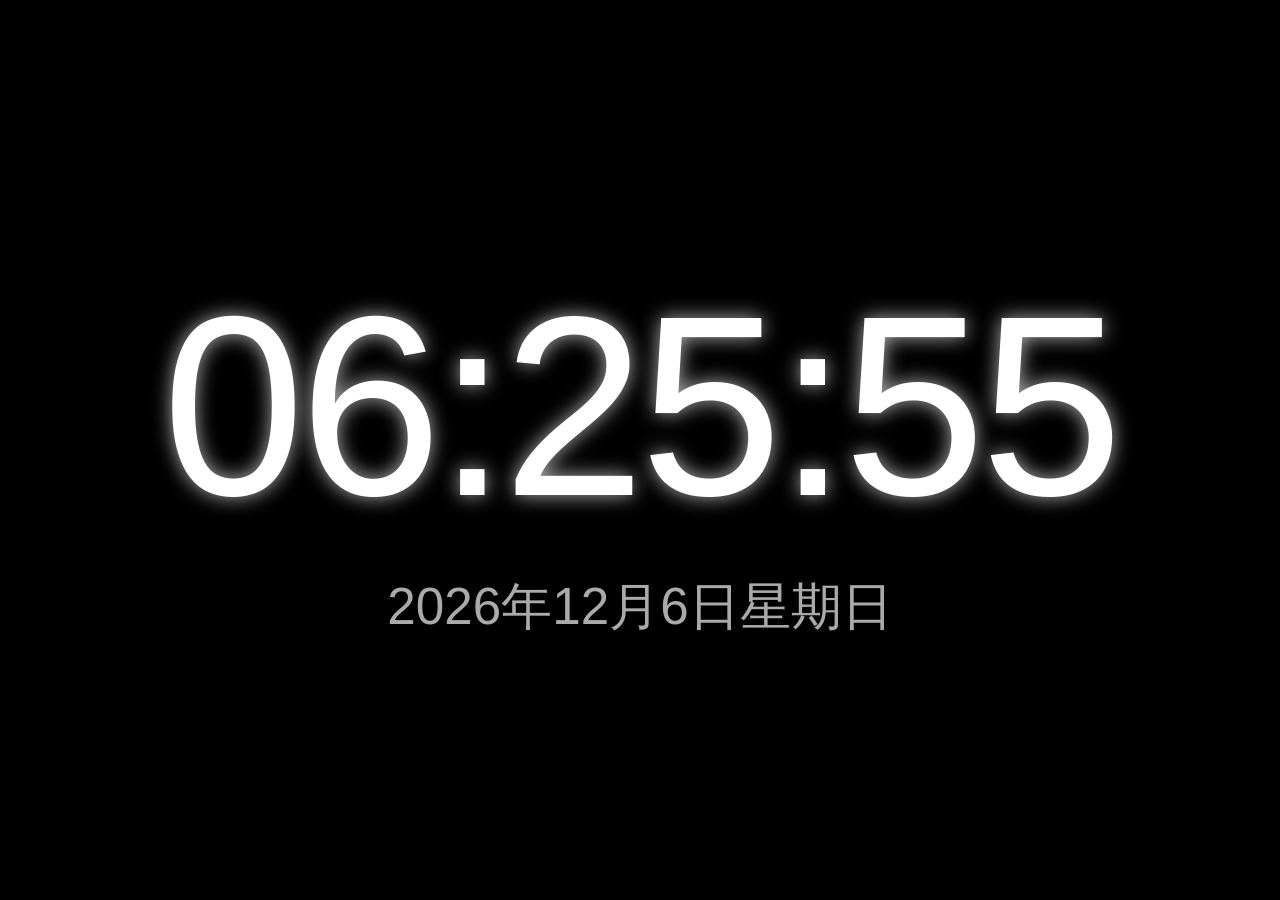
==== web/index.html @ d3b37438 "添加项目文件。" ====
﻿<!DOCTYPE html>
<html>
<head>
    <meta charset="utf-8">
    <title>简约时钟屏保</title>
    <link rel="stylesheet" href="style.css">
</head>
<body>
    <div class="container">
        <div id="digital-clock" class="clock"></div>
        <div id="analog-clock" class="analog-container">
            <div class="clock-face">
                <div class="hand hour-hand"></div>
                <div class="hand minute-hand"></div>
                <div class="hand second-hand"></div>
            </div>
        </div>
        <div class="date" id="date-display"></div>
    </div>

    <script src="config.json"></script>
    <script src="clock.js"></script>
</body>
</html>
---- web/style.css ----
﻿* {
    margin: 0;
    padding: 0;
    box-sizing: border-box;
}

body {
    background-color: #000;
    color: #fff;
    font-family: 'Segoe UI', Arial, sans-serif;
    height: 100vh;
    overflow: hidden;
    display: flex;
    justify-content: center;
    align-items: center;
}

.container {
    text-align: center;
    width: 100%;
}

/* 数字时钟样式 */
.clock {
    font-size: 20vw;
    font-weight: 200;
    letter-spacing: -0.02em;
    color: #fff;
    text-shadow: 0 0 20px rgba(255, 255, 255, 0.7);
    margin-bottom: 20px;
}

/* 模拟时钟样式 */
.analog-container {
    display: none;
    width: 70vmin;
    height: 70vmin;
    margin: 0 auto;
}

.clock-face {
    width: 100%;
    height: 100%;
    border: 3px solid #fff;
    border-radius: 50%;
    position: relative;
    box-shadow: 0 0 30px rgba(255, 255, 255, 0.3);
}

.hand {
    position: absolute;
    background-color: #fff;
    transform-origin: bottom center;
    left: 50%;
    bottom: 50%;
    transform: translateX(-50%);
    border-radius: 2px;
}

.hour-hand {
    width: 4px;
    height: 30%;
}

.minute-hand {
    width: 2px;
    height: 40%;
}

.second-hand {
    width: 1px;
    height: 45%;
    background-color: #ff4444;
}

/* 日期显示 */
.date {
    font-size: 4vw;
    color: #aaa;
    margin-top: 20px;
    font-weight: 300;
}
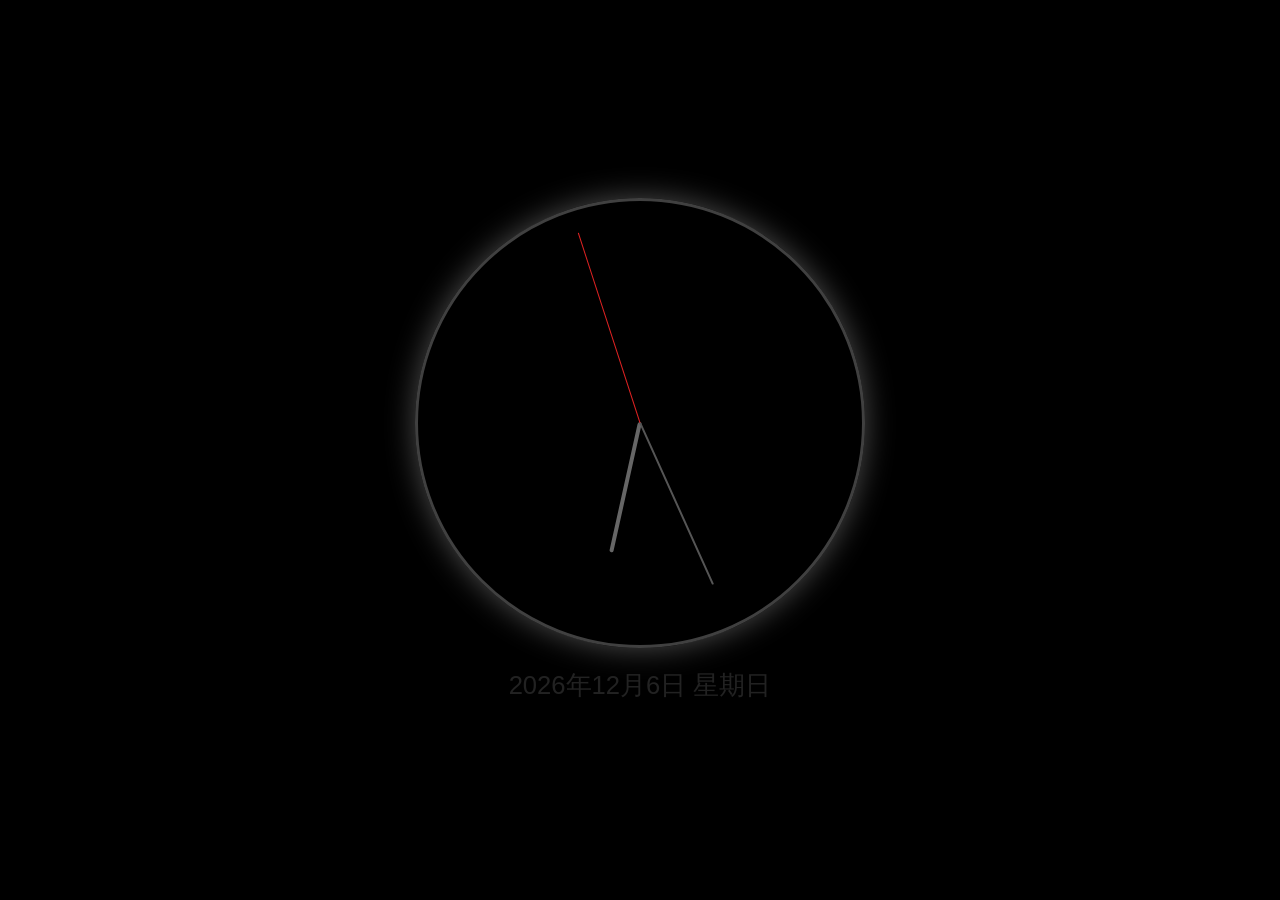
==== commit 131135c8: "优化时钟页面" ====
--- a/web/index.html
+++ b/web/index.html
@@ -4,6 +4,10 @@
     <meta charset="utf-8">
     <title>简约时钟屏保</title>
     <link rel="stylesheet" href="style.css">
+    <!-- 先加载配置 -->
+    <script src="config.js"></script>
+    <!-- 后加载时钟逻辑 -->
+    <script src="clock.js"></script>
 </head>
 <body>
     <div class="container">
@@ -17,8 +21,5 @@
         </div>
         <div class="date" id="date-display"></div>
     </div>
-
-    <script src="config.json"></script>
-    <script src="clock.js"></script>
 </body>
 </html>
--- a/web/style.css
+++ b/web/style.css
@@ -80,3 +80,24 @@
     margin-top: 20px;
     font-weight: 300;
 }
+
+/* 12小时制时，数字时钟容器使用flex布局使AM/PM与时间底边对齐 */
+#digital-clock.format-12h {
+    display: flex;
+    align-items: flex-end;      /* 底部对齐 */
+    justify-content: center;
+}
+
+/* AM/PM 小字样式 */
+.ampm {
+    font-size: 0.3em;           /* 相对于父元素字体大小 */
+    margin-right: 0.2em;
+    line-height: 1;              /* 避免行高影响对齐 */
+    color: inherit;              /* 继承主颜色 */
+    opacity: 0.9;                /* 稍淡，可选 */
+}
+
+/* 时间数字保持原样，但消除多余行高 */
+.time {
+    line-height: 1;
+}
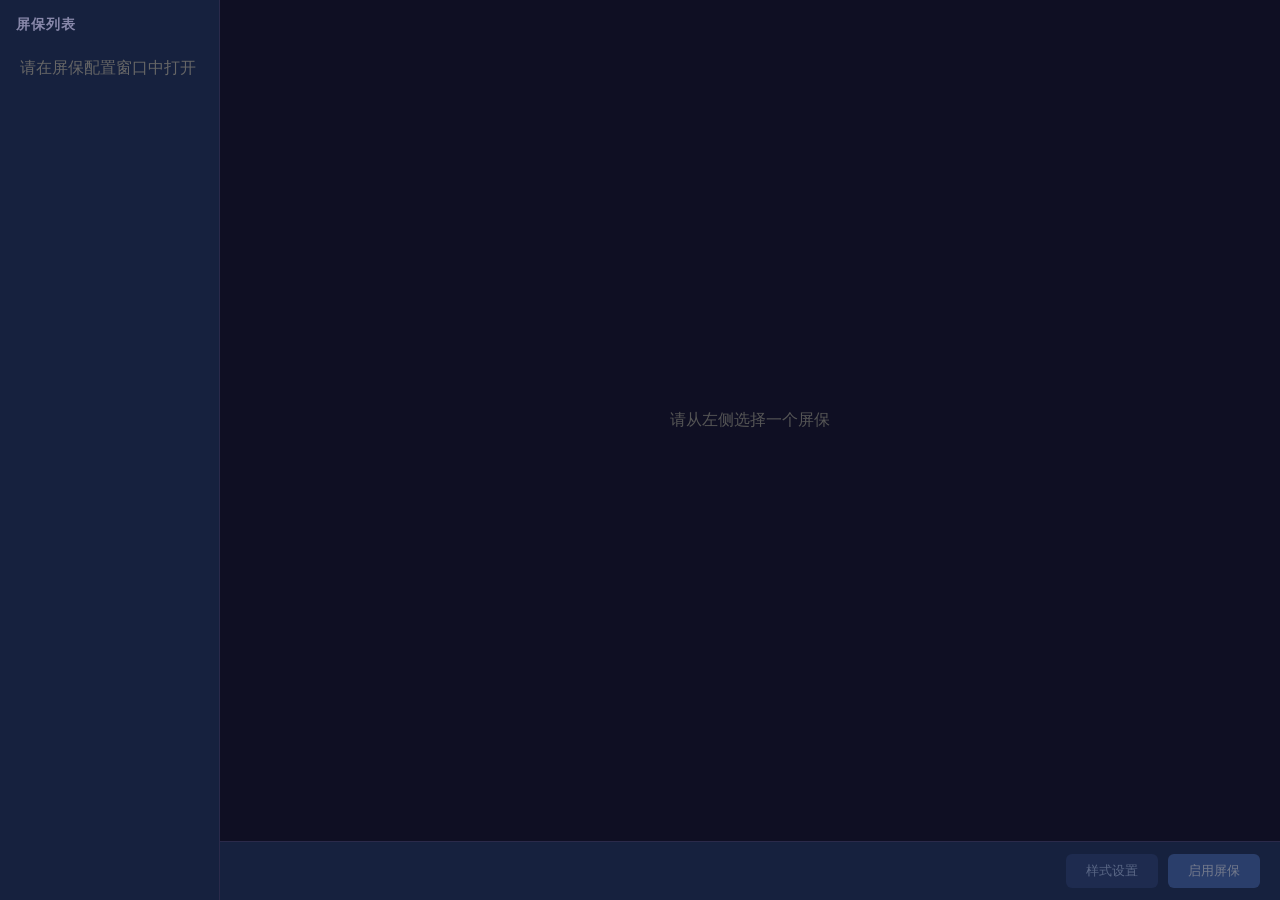
==== commit fd5dd0f3: "新增屏保选择页，支持自定义多种Web屏保样式" ====
--- a/web/index.html
+++ b/web/index.html
@@ -1,25 +1,33 @@
-﻿<!DOCTYPE html>
-<html>
+<!DOCTYPE html>
+<html lang="zh-CN">
 <head>
     <meta charset="utf-8">
-    <title>简约时钟屏保</title>
-    <link rel="stylesheet" href="style.css">
-    <!-- 先加载配置 -->
-    <script src="config.js"></script>
-    <!-- 后加载时钟逻辑 -->
-    <script src="clock.js"></script>
+    <meta name="viewport" content="width=device-width, initial-scale=1">
+    <title>屏保配置</title>
+    <link rel="stylesheet" href="main-config.css">
 </head>
 <body>
-    <div class="container">
-        <div id="digital-clock" class="clock"></div>
-        <div id="analog-clock" class="analog-container">
-            <div class="clock-face">
-                <div class="hand hour-hand"></div>
-                <div class="hand minute-hand"></div>
-                <div class="hand second-hand"></div>
+    <div class="layout">
+        <aside class="sidebar">
+            <h2>屏保列表</h2>
+            <div id="screensaver-list" class="screensaver-list"></div>
+        </aside>
+        <main class="main-area">
+            <div class="preview-container">
+                <div class="preview-placeholder" id="preview-placeholder">
+                    <p>请从左侧选择一个屏保</p>
+                </div>
+                <iframe id="preview-frame" frameborder="0"></iframe>
             </div>
-        </div>
-        <div class="date" id="date-display"></div>
+            <div class="action-bar">
+                <div class="action-info" id="action-info"></div>
+                <div class="action-buttons">
+                    <button id="btn-configure" disabled>样式设置</button>
+                    <button id="btn-apply" disabled>启用屏保</button>
+                </div>
+            </div>
+        </main>
     </div>
+    <script src="main-config.js"></script>
 </body>
-</html>+</html>
--- a/web/main-config.css
+++ b/web/main-config.css
@@ -0,0 +1,175 @@
+* {
+    margin: 0;
+    padding: 0;
+    box-sizing: border-box;
+}
+
+html, body {
+    height: 100%;
+    font-family: -apple-system, "Microsoft YaHei", sans-serif;
+    background: #1a1a2e;
+    color: #e0e0e0;
+}
+
+.layout {
+    display: flex;
+    height: 100vh;
+}
+
+/* ── Sidebar ── */
+.sidebar {
+    width: 220px;
+    min-width: 220px;
+    background: #16213e;
+    border-right: 1px solid #2a2a4a;
+    display: flex;
+    flex-direction: column;
+    padding: 16px 0;
+}
+
+.sidebar h2 {
+    font-size: 14px;
+    font-weight: 600;
+    padding: 0 16px 12px;
+    color: #8888aa;
+    text-transform: uppercase;
+    letter-spacing: 1px;
+}
+
+.screensaver-list {
+    flex: 1;
+    overflow-y: auto;
+    display: flex;
+    flex-direction: column;
+    gap: 4px;
+    padding: 0 8px;
+}
+
+.screensaver-card {
+    padding: 12px 12px;
+    border-radius: 8px;
+    cursor: pointer;
+    transition: background 0.15s;
+    user-select: none;
+}
+
+.screensaver-card:hover {
+    background: #1f2b4d;
+}
+
+.screensaver-card.active {
+    background: #2a3a6a;
+    outline: 1px solid #4a6ab0;
+}
+
+.screensaver-card .name {
+    font-size: 15px;
+    font-weight: 500;
+}
+
+.screensaver-card .folder {
+    font-size: 11px;
+    color: #666;
+    margin-top: 2px;
+    font-family: Consolas, monospace;
+}
+
+/* ── Main area ── */
+.main-area {
+    flex: 1;
+    display: flex;
+    flex-direction: column;
+    background: #0f0f23;
+}
+
+.preview-container {
+    flex: 1;
+    position: relative;
+    display: flex;
+    align-items: center;
+    justify-content: center;
+    padding: 16px;
+    min-height: 0;
+}
+
+.preview-container iframe {
+    width: 100%;
+    height: 100%;
+    border-radius: 8px;
+    display: none;
+    background: #000;
+}
+
+.preview-container iframe.active {
+    display: block;
+}
+
+.preview-placeholder {
+    position: absolute;
+    color: #555;
+    font-size: 16px;
+}
+
+.preview-placeholder.hidden {
+    display: none;
+}
+
+/* ── Action bar ── */
+.action-bar {
+    display: flex;
+    align-items: center;
+    gap: 12px;
+    padding: 12px 20px;
+    background: #16213e;
+    border-top: 1px solid #2a2a4a;
+}
+
+.action-info {
+    flex: 1;
+    font-size: 12px;
+    color: #667;
+    line-height: 1.4;
+}
+
+.action-info.hint {
+    color: #c8a050;
+}
+
+.action-buttons {
+    display: flex;
+    gap: 10px;
+    flex-shrink: 0;
+}
+
+.action-bar button {
+    padding: 8px 20px;
+    border: none;
+    border-radius: 6px;
+    font-size: 13px;
+    cursor: pointer;
+    transition: opacity 0.15s;
+    white-space: nowrap;
+}
+
+.action-bar button:disabled {
+    opacity: 0.4;
+    cursor: not-allowed;
+}
+
+#btn-configure {
+    background: #2a3a6a;
+    color: #c0d0f0;
+}
+
+#btn-configure:hover:not(:disabled) {
+    background: #3a4a7a;
+}
+
+#btn-apply {
+    background: #4a6ab0;
+    color: #fff;
+}
+
+#btn-apply:hover:not(:disabled) {
+    background: #5a7ac0;
+}
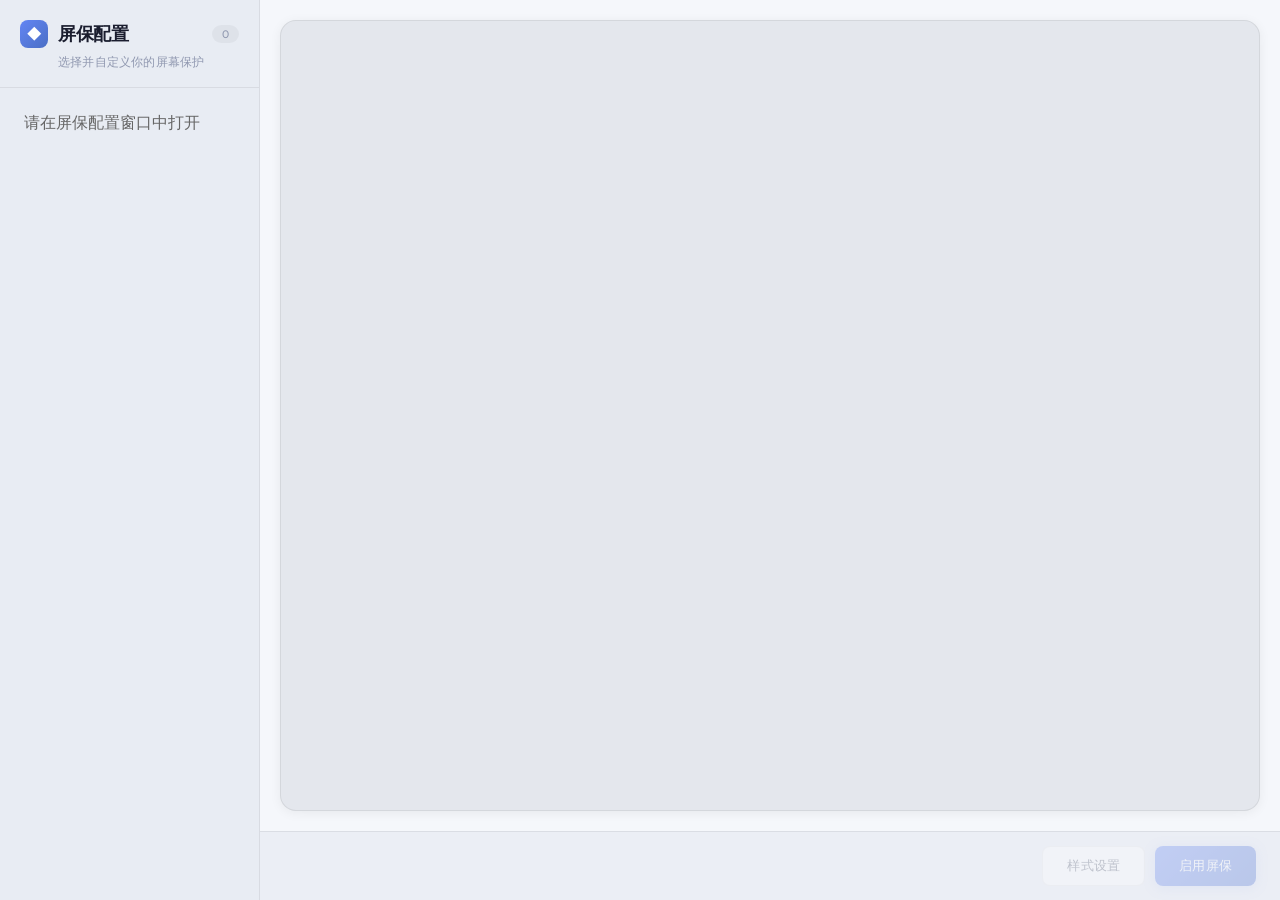
==== commit 43729bf8: "优化视觉显示" ====
--- a/web/index.html
+++ b/web/index.html
@@ -9,15 +9,25 @@
 <body>
     <div class="layout">
         <aside class="sidebar">
-            <h2>屏保列表</h2>
+            <div class="sidebar-header">
+                <h1>
+                    <span class="logo-icon">&#9670;</span>
+                    屏保配置
+                    <span class="count-badge" id="count-badge">0</span>
+                </h1>
+                <div class="subtitle">选择并自定义你的屏幕保护</div>
+            </div>
             <div id="screensaver-list" class="screensaver-list"></div>
         </aside>
         <main class="main-area">
             <div class="preview-container">
                 <div class="preview-placeholder" id="preview-placeholder">
+                    <div class="placeholder-icon">&#9670;</div>
                     <p>请从左侧选择一个屏保</p>
                 </div>
-                <iframe id="preview-frame" frameborder="0"></iframe>
+                <div class="preview-frame-wrapper">
+                    <iframe id="preview-frame" frameborder="0"></iframe>
+                </div>
             </div>
             <div class="action-bar">
                 <div class="action-info" id="action-info"></div>
--- a/web/main-config.css
+++ b/web/main-config.css
@@ -1,3 +1,28 @@
+@import url('https://fonts.googleapis.com/css2?family=Outfit:wght@300;400;500;600;700&display=swap');
+
+:root {
+    --bg-primary: #f5f7fb;
+    --bg-secondary: #ebeef5;
+    --bg-sidebar: #e8ecf3;
+    --bg-card: rgba(255, 255, 255, 0.7);
+    --bg-card-hover: rgba(255, 255, 255, 0.95);
+    --bg-card-active: rgba(99, 133, 244, 0.1);
+    --border-subtle: rgba(0, 0, 0, 0.07);
+    --border-active: rgba(99, 133, 244, 0.4);
+    --text-primary: #1a1d2e;
+    --text-secondary: #5a6072;
+    --text-muted: #9098b0;
+    --accent: #6385f4;
+    --accent-glow: rgba(99, 133, 244, 0.25);
+    --accent-warm: #e8894a;
+    --radius-sm: 8px;
+    --radius-md: 12px;
+    --radius-lg: 16px;
+    --shadow-card: 0 2px 12px rgba(0, 0, 0, 0.06);
+    --shadow-elevated: 0 8px 32px rgba(0, 0, 0, 0.08);
+    --transition: 0.25s cubic-bezier(0.4, 0, 0.2, 1);
+}
+
 * {
     margin: 0;
     padding: 0;
@@ -6,72 +31,206 @@
 
 html, body {
     height: 100%;
-    font-family: -apple-system, "Microsoft YaHei", sans-serif;
-    background: #1a1a2e;
-    color: #e0e0e0;
-}
-
+    font-family: 'Outfit', -apple-system, 'Microsoft YaHei', 'PingFang SC', sans-serif;
+    background: var(--bg-primary);
+    color: var(--text-primary);
+    overflow: hidden;
+    -webkit-font-smoothing: antialiased;
+    -moz-osx-font-smoothing: grayscale;
+}
+
+/* ── Layout ── */
 .layout {
     display: flex;
     height: 100vh;
+    background: var(--bg-primary);
+    position: relative;
+}
+
+/* ── Subtle background grain ── */
+.layout::before {
+    content: '';
+    position: fixed;
+    inset: 0;
+    opacity: 0.02;
+    background-image: url("data:image/svg+xml,%3Csvg viewBox='0 0 256 256' xmlns='http://www.w3.org/2000/svg'%3E%3Cfilter id='n'%3E%3CfeTurbulence type='fractalNoise' baseFrequency='0.9' numOctaves='4' stitchTiles='stitch'/%3E%3C/filter%3E%3Crect width='100%25' height='100%25' filter='url(%23n)'/%3E%3C/svg%3E");
+    pointer-events: none;
+    z-index: 0;
 }
 
 /* ── Sidebar ── */
 .sidebar {
-    width: 220px;
-    min-width: 220px;
-    background: #16213e;
-    border-right: 1px solid #2a2a4a;
+    width: 260px;
+    min-width: 260px;
+    background: var(--bg-sidebar);
+    border-right: 1px solid var(--border-subtle);
     display: flex;
     flex-direction: column;
-    padding: 16px 0;
-}
-
-.sidebar h2 {
+    position: relative;
+    z-index: 1;
+}
+
+.sidebar-header {
+    padding: 20px 20px 16px;
+    border-bottom: 1px solid var(--border-subtle);
+    flex-shrink: 0;
+}
+
+.sidebar-header h1 {
+    font-size: 18px;
+    font-weight: 600;
+    letter-spacing: -0.3px;
+    color: var(--text-primary);
+    display: flex;
+    align-items: center;
+    gap: 10px;
+}
+
+.sidebar-header h1 .logo-icon {
+    width: 28px;
+    height: 28px;
+    border-radius: 8px;
+    background: linear-gradient(135deg, var(--accent), #4a6fc5);
+    display: flex;
+    align-items: center;
+    justify-content: center;
     font-size: 14px;
-    font-weight: 600;
-    padding: 0 16px 12px;
-    color: #8888aa;
-    text-transform: uppercase;
-    letter-spacing: 1px;
+    color: #fff;
+    flex-shrink: 0;
+}
+
+.sidebar-header .subtitle {
+    font-size: 12px;
+    color: var(--text-muted);
+    margin-top: 6px;
+    padding-left: 38px;
+    font-weight: 400;
+    letter-spacing: 0.2px;
+}
+
+.sidebar-header .count-badge {
+    font-size: 11px;
+    color: var(--text-muted);
+    font-weight: 400;
+    background: rgba(0, 0, 0, 0.04);
+    padding: 2px 10px;
+    border-radius: 12px;
+    margin-left: auto;
 }
 
 .screensaver-list {
     flex: 1;
     overflow-y: auto;
+    padding: 12px 12px 16px;
     display: flex;
     flex-direction: column;
     gap: 4px;
-    padding: 0 8px;
+}
+
+/* Custom scrollbar */
+.screensaver-list::-webkit-scrollbar {
+    width: 4px;
+}
+
+.screensaver-list::-webkit-scrollbar-track {
+    background: transparent;
+}
+
+.screensaver-list::-webkit-scrollbar-thumb {
+    background: rgba(0, 0, 0, 0.08);
+    border-radius: 4px;
+}
+
+.screensaver-list::-webkit-scrollbar-thumb:hover {
+    background: rgba(0, 0, 0, 0.15);
 }
 
 .screensaver-card {
-    padding: 12px 12px;
-    border-radius: 8px;
+    padding: 14px 14px;
+    border-radius: var(--radius-md);
     cursor: pointer;
-    transition: background 0.15s;
+    transition: all var(--transition);
     user-select: none;
+    background: var(--bg-card);
+    border: 1px solid transparent;
+    position: relative;
+}
+
+.screensaver-card::before {
+    content: '';
+    position: absolute;
+    inset: 0;
+    border-radius: var(--radius-md);
+    background: linear-gradient(135deg, rgba(255,255,255,0.8) 0%, transparent 60%);
+    opacity: 0;
+    transition: opacity var(--transition);
+    pointer-events: none;
 }
 
 .screensaver-card:hover {
-    background: #1f2b4d;
+    background: var(--bg-card-hover);
+    border-color: rgba(0, 0, 0, 0.04);
+    transform: translateX(2px);
+}
+
+.screensaver-card:hover::before {
+    opacity: 1;
 }
 
 .screensaver-card.active {
-    background: #2a3a6a;
-    outline: 1px solid #4a6ab0;
+    background: var(--bg-card-active);
+    border-color: var(--border-active);
+    box-shadow: 0 0 24px var(--accent-glow);
+}
+
+.screensaver-card.active::before {
+    opacity: 1;
+}
+
+.screensaver-card .card-top {
+    display: flex;
+    align-items: center;
+    gap: 10px;
+    position: relative;
+    z-index: 1;
+}
+
+.screensaver-card .card-icon {
+    width: 32px;
+    height: 32px;
+    border-radius: var(--radius-sm);
+    background: linear-gradient(135deg, rgba(99, 133, 244, 0.12), rgba(99, 133, 244, 0.04));
+    display: flex;
+    align-items: center;
+    justify-content: center;
+    font-size: 16px;
+    flex-shrink: 0;
+    border: 1px solid rgba(0, 0, 0, 0.04);
+    color: var(--accent);
 }
 
 .screensaver-card .name {
-    font-size: 15px;
+    font-size: 14px;
     font-weight: 500;
+    color: var(--text-primary);
+    line-height: 1.3;
 }
 
 .screensaver-card .folder {
     font-size: 11px;
-    color: #666;
+    color: var(--text-muted);
+    font-family: 'SF Mono', 'Cascadia Code', 'Consolas', monospace;
     margin-top: 2px;
-    font-family: Consolas, monospace;
+    position: relative;
+    z-index: 1;
+    padding-left: 42px;
+    white-space: nowrap;
+    overflow: hidden;
+    text-overflow: ellipsis;
+}
+
+.screensaver-card.active .folder {
+    color: var(--accent);
 }
 
 /* ── Main area ── */
@@ -79,7 +238,10 @@
     flex: 1;
     display: flex;
     flex-direction: column;
-    background: #0f0f23;
+    background: var(--bg-primary);
+    position: relative;
+    z-index: 1;
+    min-width: 0;
 }
 
 .preview-container {
@@ -88,16 +250,32 @@
     display: flex;
     align-items: center;
     justify-content: center;
-    padding: 16px;
+    padding: 20px;
     min-height: 0;
+}
+
+.preview-frame-wrapper {
+    width: 100%;
+    height: 100%;
+    border-radius: var(--radius-lg);
+    overflow: hidden;
+    background: #e4e7ed;
+    box-shadow: var(--shadow-card);
+    border: 1px solid var(--border-subtle);
+    position: relative;
+    transition: box-shadow var(--transition);
+}
+
+.preview-frame-wrapper:has(iframe.active) {
+    box-shadow: var(--shadow-elevated), inset 0 0 0 1px rgba(255,255,255,0.8);
 }
 
 .preview-container iframe {
     width: 100%;
     height: 100%;
-    border-radius: 8px;
+    border: none;
     display: none;
-    background: #000;
+    background: #e4e7ed;
 }
 
 .preview-container iframe.active {
@@ -106,8 +284,26 @@
 
 .preview-placeholder {
     position: absolute;
-    color: #555;
-    font-size: 16px;
+    display: flex;
+    flex-direction: column;
+    align-items: center;
+    gap: 16px;
+    color: var(--text-muted);
+    font-size: 14px;
+    transition: opacity 0.3s;
+}
+
+.preview-placeholder .placeholder-icon {
+    width: 64px;
+    height: 64px;
+    border-radius: 50%;
+    background: var(--bg-card);
+    border: 1px solid var(--border-subtle);
+    display: flex;
+    align-items: center;
+    justify-content: center;
+    font-size: 28px;
+    opacity: 0.5;
 }
 
 .preview-placeholder.hidden {
@@ -118,21 +314,23 @@
 .action-bar {
     display: flex;
     align-items: center;
-    gap: 12px;
-    padding: 12px 20px;
-    background: #16213e;
-    border-top: 1px solid #2a2a4a;
+    gap: 16px;
+    padding: 14px 24px;
+    background: var(--bg-secondary);
+    border-top: 1px solid var(--border-subtle);
 }
 
 .action-info {
     flex: 1;
-    font-size: 12px;
-    color: #667;
+    font-size: 13px;
+    color: var(--text-secondary);
     line-height: 1.4;
+    font-weight: 400;
+    min-height: 1.4em;
 }
 
 .action-info.hint {
-    color: #c8a050;
+    color: var(--accent-warm);
 }
 
 .action-buttons {
@@ -141,35 +339,76 @@
     flex-shrink: 0;
 }
 
-.action-bar button {
-    padding: 8px 20px;
+.action-buttons button {
+    padding: 10px 24px;
     border: none;
-    border-radius: 6px;
+    border-radius: var(--radius-sm);
     font-size: 13px;
+    font-weight: 500;
     cursor: pointer;
-    transition: opacity 0.15s;
+    transition: all var(--transition);
     white-space: nowrap;
-}
-
-.action-bar button:disabled {
-    opacity: 0.4;
+    font-family: inherit;
+    letter-spacing: 0.2px;
+    position: relative;
+    overflow: hidden;
+}
+
+.action-buttons button:disabled {
+    opacity: 0.3;
     cursor: not-allowed;
+    transform: none !important;
 }
 
 #btn-configure {
-    background: #2a3a6a;
-    color: #c0d0f0;
+    background: #fff;
+    color: var(--text-secondary);
+    border: 1px solid var(--border-subtle);
 }
 
 #btn-configure:hover:not(:disabled) {
-    background: #3a4a7a;
+    background: #fff;
+    color: var(--text-primary);
+    border-color: rgba(0, 0, 0, 0.12);
+    box-shadow: 0 2px 8px rgba(0, 0, 0, 0.04);
 }
 
 #btn-apply {
-    background: #4a6ab0;
+    background: linear-gradient(135deg, var(--accent), #4a70d0);
     color: #fff;
+    box-shadow: 0 2px 12px var(--accent-glow);
 }
 
 #btn-apply:hover:not(:disabled) {
-    background: #5a7ac0;
-}
+    transform: translateY(-1px);
+    box-shadow: 0 4px 20px var(--accent-glow);
+}
+
+#btn-apply:active:not(:disabled) {
+    transform: translateY(0);
+}
+
+/* ── Animation on mount ── */
+@keyframes fadeSlideIn {
+    from {
+        opacity: 0;
+        transform: translateY(8px);
+    }
+    to {
+        opacity: 1;
+        transform: translateY(0);
+    }
+}
+
+.screensaver-card {
+    animation: fadeSlideIn 0.3s ease-out both;
+}
+
+.screensaver-card:nth-child(1) { animation-delay: 0.02s; }
+.screensaver-card:nth-child(2) { animation-delay: 0.04s; }
+.screensaver-card:nth-child(3) { animation-delay: 0.06s; }
+.screensaver-card:nth-child(4) { animation-delay: 0.08s; }
+.screensaver-card:nth-child(5) { animation-delay: 0.10s; }
+.screensaver-card:nth-child(6) { animation-delay: 0.12s; }
+.screensaver-card:nth-child(7) { animation-delay: 0.14s; }
+.screensaver-card:nth-child(8) { animation-delay: 0.16s; }
